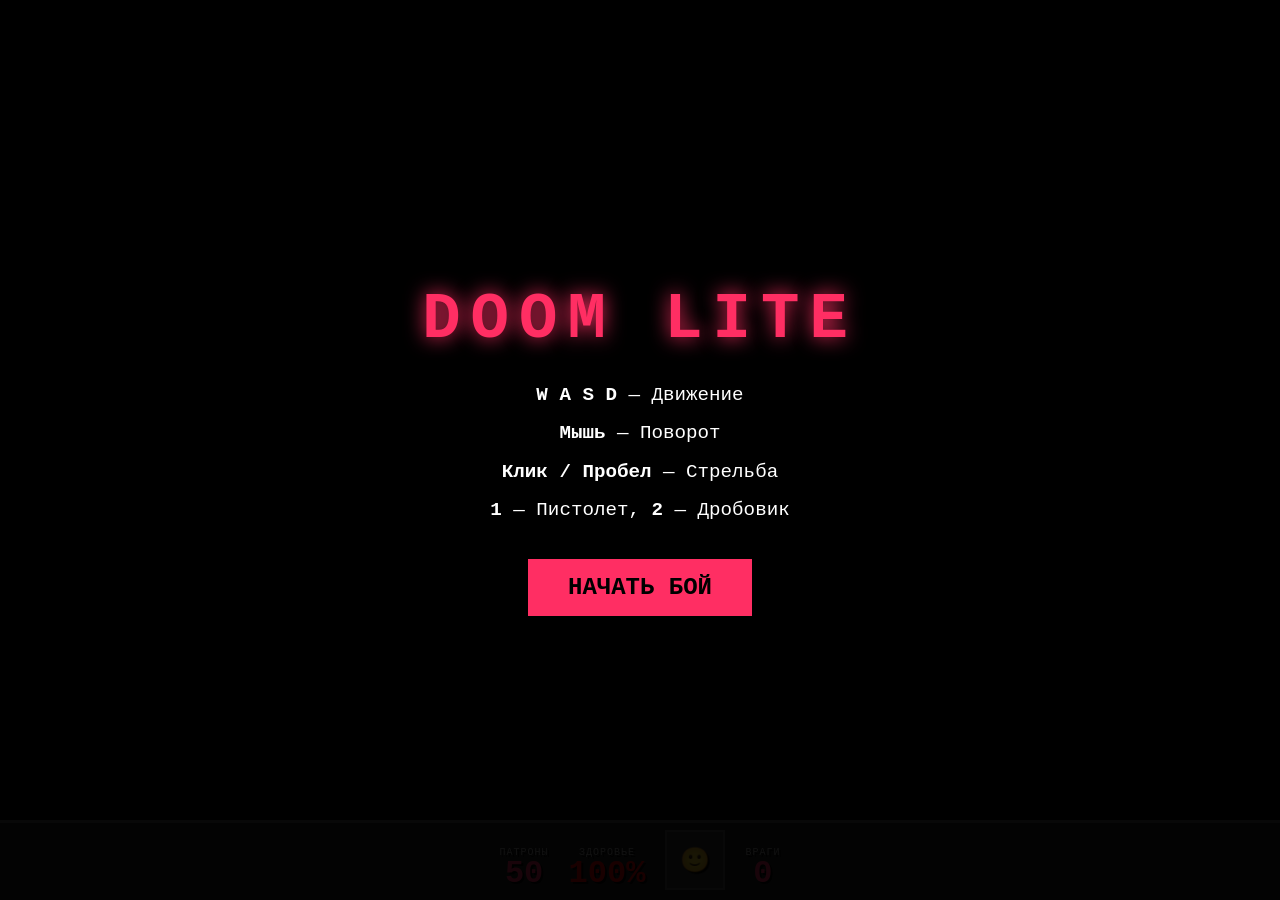
==== DoomOriginal/doom.html @ bd147e64 "Add files via upload" ====
<!DOCTYPE html>
<html lang="ru">
<head>
<meta charset="UTF-8">
<meta name="viewport" content="width=device-width, initial-scale=1.0">
<title>DOOM-Lite: Final Fix</title>
<style>
  * { margin: 0; padding: 0; box-sizing: border-box; }
  body { background: #000; overflow: hidden; font-family: 'Courier New', monospace; }
  canvas { display: block; width: 100vw; height: 100vh; image-rendering: pixelated; cursor: crosshair; }
  
  .hud {
    position: absolute; bottom: 0; left: 0; right: 0; height: 80px;
    background: #222; border-top: 3px solid #555;
    display: flex; justify-content: center; align-items: flex-end; gap: 20px;
    padding-bottom: 10px; color: #fff; font-family: 'Courier New', monospace;
    pointer-events: none; text-shadow: 2px 2px 0 #000;
  }
  .hud-block { display: flex; flex-direction: column; align-items: center; }
  .hud-label { font-size: 10px; color: #aaa; letter-spacing: 1px; }
  .hud-value { font-size: 32px; font-weight: bold; color: #ff2e63; line-height: 1; }
  .hud-value.red { color: #ff0000; }
  
  .face {
    width: 60px; height: 60px; background: #333; border: 2px solid #555;
    display: grid; place-items: center; font-size: 24px; color: #fff;
  }
  
  .crosshair {
    position: absolute; top: 50%; left: 50%; width: 20px; height: 20px;
    transform: translate(-50%, -50%); pointer-events: none; display: none; z-index: 10;
  }
  .crosshair::before, .crosshair::after {
    content: ''; position: absolute; background: rgba(255,255,255,0.8);
  }
  .crosshair::before { top: 9px; left: 0; width: 20px; height: 2px; }
  .crosshair::after { top: 0; left: 9px; width: 2px; height: 20px; }
  
  .overlay {
    position: absolute; inset: 0; background: rgba(0,0,0,0.9);
    display: grid; place-items: center; text-align: center; z-index: 100;
    color: #fff; transition: opacity 0.3s;
  }
  .overlay.hidden { opacity: 0; pointer-events: none; }
  .overlay h1 { font-size: 4rem; color: #ff2e63; letter-spacing: 10px; margin-bottom: 20px; text-shadow: 0 0 20px #ff2e63; }
  .overlay p { font-size: 1.2rem; line-height: 2; margin-bottom: 30px; }
  .overlay button {
    background: #ff2e63; color: #000; border: none; padding: 15px 40px;
    font-size: 1.5rem; font-weight: bold; cursor: pointer; font-family: inherit;
  }
  .overlay button:hover { background: #fff; }
</style>
</head>
<body>

<div class="crosshair" id="crosshair"></div>

<div class="hud">
  <div class="hud-block">
    <span class="hud-label">ПАТРОНЫ</span>
    <span class="hud-value" id="ammo">50</span>
  </div>
  <div class="hud-block">
    <span class="hud-label">ЗДОРОВЬЕ</span>
    <span class="hud-value red" id="hp">100%</span>
  </div>
  <div class="hud-block">
    <div class="face" id="face">🙂</div>
  </div>
  <div class="hud-block">
    <span class="hud-label">ВРАГИ</span>
    <span class="hud-value" id="enemies">0</span>
  </div>
</div>

<div class="overlay" id="overlay">
  <div>
    <h1>DOOM LITE</h1>
    <p>
      <b>W A S D</b> — Движение<br>
      <b>Мышь</b> — Поворот<br>
      <b>Клик / Пробел</b> — Стрельба<br>
      <b>1</b> — Пистолет, <b>2</b> — Дробовик
    </p>
    <button id="startBtn">НАЧАТЬ БОЙ</button>
  </div>
</div>

<canvas id="game"></canvas>

<script>
(() => {
  'use strict';

  const canvas = document.getElementById('game');
  const ctx = canvas.getContext('2d');
  const overlay = document.getElementById('overlay');
  const startBtn = document.getElementById('startBtn');
  const crosshair = document.getElementById('crosshair');
  
  const hpEl = document.getElementById('hp');
  const ammoEl = document.getElementById('ammo');
  const enemiesEl = document.getElementById('enemies');
  const faceEl = document.getElementById('face');

  const W = 320; 
  const H = 200;
  
  function resize() {
    canvas.width = W;
    canvas.height = H;
    ctx.imageSmoothingEnabled = false;
  }
  window.addEventListener('resize', resize);
  resize();

  const MAP = [
    [1,1,1,1,1,1,1,1,1,1,1,1,1,1,1,1],
    [1,0,0,0,0,0,0,0,0,0,0,0,0,0,0,1],
    [1,0,0,0,0,0,0,0,0,0,0,0,0,0,0,1],
    [1,0,0,1,0,0,0,0,0,0,0,0,1,0,0,1],
    [1,0,0,0,0,0,1,1,1,1,0,0,0,0,0,1],
    [1,0,0,0,0,0,1,0,0,1,0,0,0,0,0,1],
    [1,0,0,1,0,0,1,0,0,1,0,0,1,0,0,1],
    [1,0,0,1,0,0,1,0,0,1,0,0,1,0,0,1],
    [1,0,0,0,0,0,1,1,1,1,0,0,0,0,0,1],
    [1,0,0,0,0,0,0,0,0,0,0,0,0,0,0,1],
    [1,0,0,1,0,0,0,0,0,0,0,0,1,0,0,1],
    [1,0,0,0,0,0,0,0,0,0,0,0,0,0,0,1],
    [1,0,0,0,0,0,0,0,0,0,0,0,0,0,0,1],
    [1,0,0,0,0,0,0,0,0,0,0,0,0,0,0,1],
    [1,0,0,0,0,0,0,0,0,0,0,0,0,0,0,1],
    [1,1,1,1,1,1,1,1,1,1,1,1,1,1,1,1]
  ];
  const MAP_W = MAP[0].length;
  const MAP_H = MAP.length;

  const state = { running: false, gameOver: false, shootCd: 0, score: 0, ammo: 50, currentWeapon: 1, bob: 0, time: 0 };
  const player = { x: 2.5, y: 2.5, dirX: 1, dirY: 0, planeX: 0, planeY: 0.66, hp: 100, hitFlash: 0 };
  let enemies = [];
  let bloodDecals = [];
  let particles = [];
  let items = []; 
  const keys = {};

  let audioCtx = null;
  function initAudio() { try { if (!audioCtx) audioCtx = new (window.AudioContext || window.webkitAudioContext)(); } catch(e){} }
  function playSound(type) {
    if (!audioCtx) return;
    const osc = audioCtx.createOscillator();
    const gain = audioCtx.createGain();
    osc.connect(gain); gain.connect(audioCtx.destination);
    if (type === 'shoot_pistol') {
      osc.type = 'square'; osc.frequency.setValueAtTime(150, audioCtx.currentTime);
      osc.frequency.exponentialRampToValueAtTime(40, audioCtx.currentTime + 0.1);
      gain.gain.setValueAtTime(0.1, audioCtx.currentTime);
      gain.gain.exponentialRampToValueAtTime(0.01, audioCtx.currentTime + 0.1);
      osc.start(); osc.stop(audioCtx.currentTime + 0.1);
    } else if (type === 'shoot_shotgun') {
      osc.type = 'sawtooth'; osc.frequency.setValueAtTime(80, audioCtx.currentTime);
      osc.frequency.exponentialRampToValueAtTime(20, audioCtx.currentTime + 0.3);
      gain.gain.setValueAtTime(0.2, audioCtx.currentTime);
      gain.gain.exponentialRampToValueAtTime(0.01, audioCtx.currentTime + 0.3);
      osc.start(); osc.stop(audioCtx.currentTime + 0.3);
    } else if (type === 'hit') {
      osc.type = 'square'; osc.frequency.setValueAtTime(200, audioCtx.currentTime);
      gain.gain.setValueAtTime(0.1, audioCtx.currentTime);
      gain.gain.exponentialRampToValueAtTime(0.01, audioCtx.currentTime + 0.2);
      osc.start(); osc.stop(audioCtx.currentTime + 0.2);
    } else if (type === 'death') {
      osc.type = 'sawtooth'; osc.frequency.setValueAtTime(300, audioCtx.currentTime);
      osc.frequency.exponentialRampToValueAtTime(50, audioCtx.currentTime + 0.6);
      gain.gain.setValueAtTime(0.15, audioCtx.currentTime);
      gain.gain.exponentialRampToValueAtTime(0.01, audioCtx.currentTime + 0.6);
      osc.start(); osc.stop(audioCtx.currentTime + 0.6);
    }
  }

  // --- ТЕКСТУРЫ ---
  const texSize = 64;
  const texCanvas = document.createElement('canvas');
  texCanvas.width = texCanvas.height = texSize;
  const texCtx = texCanvas.getContext('2d');
  for (let y = 0; y < texSize; y++) {
    for (let x = 0; x < texSize; x++) {
      const row = Math.floor(y / 16);
      const offset = row % 2 === 0 ? 0 : 16;
      const mortar = (y % 16 < 2) || ((x + offset) % 32 < 2);
      if (mortar) texCtx.fillStyle = '#2a0a0a';
      else {
        const sh = 0.6 + Math.random() * 0.4;
        texCtx.fillStyle = `rgb(${180*sh|0},${80*sh|0},${60*sh|0})`;
      }
      texCtx.fillRect(x, y, 1, 1);
    }
  }
  const texData = texCtx.getImageData(0, 0, texSize, texSize).data;

  const floorTexSize = 32;
  const floorCanvas = document.createElement('canvas');
  floorCanvas.width = floorCanvas.height = floorTexSize;
  const floorCtx = floorCanvas.getContext('2d');
  for (let y = 0; y < floorTexSize; y++) {
    for (let x = 0; x < floorTexSize; x++) {
      const sh = 0.3 + Math.random() * 0.3;
      floorCtx.fillStyle = `rgb(${50*sh|0},${50*sh|0},${50*sh|0})`;
      floorCtx.fillRect(x, y, 1, 1);
    }
  }
  const floorTexData = floorCtx.getImageData(0, 0, floorTexSize, floorTexSize).data;

  // --- СПРАЙТ ВРАГА ---
  const sprSize = 64;
  const sprCanvas = document.createElement('canvas');
  sprCanvas.width = sprCanvas.height = sprSize;
  const sprCtx = sprCanvas.getContext('2d');
  sprCtx.clearRect(0, 0, sprSize, sprSize);

  // Тело
  sprCtx.fillStyle = '#3a0000';
  sprCtx.beginPath(); sprCtx.ellipse(32, 45, 18, 18, 0, 0, Math.PI*2); sprCtx.fill();
  
  // Голова
  sprCtx.fillStyle = '#4a0000';
  sprCtx.beginPath(); sprCtx.ellipse(32, 20, 14, 12, 0, 0, Math.PI*2); sprCtx.fill();
  
  // Рога
  sprCtx.fillStyle = '#ddd';
  sprCtx.beginPath(); sprCtx.moveTo(20, 12); sprCtx.lineTo(12, 2); sprCtx.lineTo(24, 10); sprCtx.fill();
  sprCtx.beginPath(); sprCtx.moveTo(44, 12); sprCtx.lineTo(52, 2); sprCtx.lineTo(40, 10); sprCtx.fill();
  
  // Глаза
  sprCtx.fillStyle = '#ff0';
  sprCtx.beginPath(); sprCtx.arc(26, 18, 4, 0, Math.PI*2); sprCtx.fill();
  sprCtx.beginPath(); sprCtx.arc(38, 18, 4, 0, Math.PI*2); sprCtx.fill();
  sprCtx.fillStyle = '#000';
  sprCtx.beginPath(); sprCtx.arc(27, 18, 2, 0, Math.PI*2); sprCtx.fill();
  sprCtx.beginPath(); sprCtx.arc(39, 18, 2, 0, Math.PI*2); sprCtx.fill();
  
  // Рот
  sprCtx.fillStyle = '#000';
  sprCtx.beginPath(); sprCtx.ellipse(32, 28, 8, 4, 0, 0, Math.PI*2); sprCtx.fill();
  sprCtx.fillStyle = '#fff';
  sprCtx.beginPath(); sprCtx.moveTo(28, 28); sprCtx.lineTo(30, 32); sprCtx.lineTo(32, 28); sprCtx.fill();
  sprCtx.beginPath(); sprCtx.moveTo(32, 28); sprCtx.lineTo(34, 32); sprCtx.lineTo(36, 28); sprCtx.fill();

  const sprData = sprCtx.getImageData(0, 0, sprSize, sprSize).data;

  // --- СПРАЙТ АПТЕЧКИ ---
  const itemSize = 64;
  const itemCanvas = document.createElement('canvas');
  itemCanvas.width = itemCanvas.height = itemSize;
  const itemCtx = itemCanvas.getContext('2d');
  itemCtx.clearRect(0, 0, itemSize, itemSize);
  itemCtx.fillStyle = '#eee'; itemCtx.fillRect(16, 16, 32, 32);
  itemCtx.strokeStyle = '#555'; itemCtx.lineWidth = 2; itemCtx.strokeRect(16, 16, 32, 32);
  itemCtx.fillStyle = '#f00';
  itemCtx.fillRect(28, 20, 8, 24);
  itemCtx.fillRect(20, 28, 24, 8);
  const itemData = itemCtx.getImageData(0, 0, itemSize, itemSize).data;

  // --- БУФЕРЫ ---
  const imgData = ctx.createImageData(W, H);
  const bgData = ctx.createImageData(W, H);
  const zbuffer = new Float32Array(W);

  for (let y = 0; y < H/2; y++) {
    const t = y / (H/2);
    const r = 20 + t*20|0, g = 20 + t*20|0, b = 40 + t*40|0;
    for (let x = 0; x < W; x++) {
      const i = (y*W + x) * 4;
      bgData.data[i] = r; bgData.data[i+1] = g; bgData.data[i+2] = b; bgData.data[i+3] = 255;
    }
  }

  // --- ЛОГИКА ---
  const isWall = (x, y) => {
    const mx = x | 0, my = y | 0;
    if (mx < 0 || my < 0 || mx >= MAP_W || my >= MAP_H) return true;
    return MAP[my][mx] > 0;
  };

  function tryMove(dx, dy) {
    if (!isWall(player.x + dx, player.y)) player.x += dx;
    if (!isWall(player.x, player.y + dy)) player.y += dy;
  }

  function rotate(a) {
    const c = Math.cos(a), s = Math.sin(a);
    const odx = player.dirX;
    player.dirX = player.dirX*c - player.dirY*s;
    player.dirY = odx*s + player.dirY*c;
    const opx = player.planeX;
    player.planeX = player.planeX*c - player.planeY*s;
    player.planeY = opx*s + player.planeY*c;
  }

  let hitEnemy = null;

  function shoot() {
    if (!state.running || state.gameOver) return;
    if (state.shootCd > 0) return;
    
    let dmg = 50, cd = 250, sound = 'shoot_pistol';
    if (state.currentWeapon === 2) { dmg = 120; cd = 800; sound = 'shoot_shotgun'; }

    state.shootCd = cd;
    playSound(sound);
    player.hitFlash = 0.1;
    hitEnemy = null;

    const rays = state.currentWeapon === 2 ? 3 : 1;
    
    for(let r=0; r<rays; r++) {
        let target = null, best = Infinity;
        for (const e of enemies) {
          const dx = e.x - player.x, dy = e.y - player.y;
          const dist = Math.hypot(dx, dy);
          if (dist > 15) continue;
          const dot = dx*player.dirX + dy*player.dirY;
          if (dot <= 0) continue;
          const accuracy = state.currentWeapon === 2 ? 0.85 : 0.93;
          if (dot / dist < accuracy) continue;
          if (dist < best) { best = dist; target = e; }
        }

        if (target) {
          target.hp -= dmg;
          playSound('hit');
          hitEnemy = target;
          
          for(let i=0; i<5; i++) {
             particles.push({
                 x: target.x, y: target.y, z: 0.5,
                 vx: (Math.random()-0.5)*2, vy: (Math.random()-0.5)*2, vz: 1 + Math.random(),
                 life: 1
             });
          }

          if (target.hp <= 0) {
            playSound('death');
            enemies = enemies.filter(e => e !== target);
            state.score += 100;
            enemiesEl.textContent = enemies.length;
            bloodDecals.push({ x: target.x, y: target.y, size: 0.5 });
          }
        }
    }
  }

  // --- РЕНДЕР ---
  function render() {
    imgData.data.set(bgData.data);

    // 1. Пол
    for (let y = H/2; y < H; y++) {
        const p = y - H/2;
        const posZ = 0.5 * H;
        const rowDist = posZ / (p || 1);

        const floorStepX = rowDist * (player.dirX + player.planeX) - rowDist * (player.dirX - player.planeX);
        const floorStepY = rowDist * (player.dirY + player.planeY) - rowDist * (player.dirY - player.planeY);
        let floorX = player.x + rowDist * (player.dirX - player.planeX);
        let floorY = player.y + rowDist * (player.dirY - player.planeY);

        const shade = Math.max(0.1, 1 - rowDist/15);

        for (let x = 0; x < W; x++) {
            const cellX = floorX | 0;
            const cellY = floorY | 0;
            
            let isBlood = false;
            for(let b of bloodDecals) {
                if (Math.abs(b.x - floorX) < b.size && Math.abs(b.y - floorY) < b.size) {
                    isBlood = true; break;
                }
            }

            const i = (y * W + x) * 4;
            if (isBlood) {
                imgData.data[i] = 100 * shade; imgData.data[i+1] = 0; imgData.data[i+2] = 0;
            } else {
                const tx = ((floorX - cellX) * floorTexSize) & (floorTexSize - 1);
                const ty = ((floorY - cellY) * floorTexSize) & (floorTexSize - 1);
                const tI = (ty * floorTexSize + tx) * 4;
                imgData.data[i]   = floorTexData[tI] * shade;
                imgData.data[i+1] = floorTexData[tI+1] * shade;
                imgData.data[i+2] = floorTexData[tI+2] * shade;
            }
            imgData.data[i+3] = 255;

            floorX += floorStepX;
            floorY += floorStepY;
        }
    }

    // 2. Стены
    for (let x = 0; x < W; x++) {
      const cameraX = 2*x/W - 1;
      const rayDirX = player.dirX + player.planeX*cameraX;
      const rayDirY = player.dirY + player.planeY*cameraX;
      let mapX = player.x|0, mapY = player.y|0;
      const ddx = rayDirX === 0 ? 1e30 : Math.abs(1/rayDirX);
      const ddy = rayDirY === 0 ? 1e30 : Math.abs(1/rayDirY);
      let stepX, stepY, sdx, sdy;
      if (rayDirX < 0) { stepX = -1; sdx = (player.x - mapX) * ddx; }
      else { stepX = 1; sdx = (mapX + 1 - player.x) * ddx; }
      if (rayDirY < 0) { stepY = -1; sdy = (player.y - mapY) * ddy; }
      else { stepY = 1; sdy = (mapY + 1 - player.y) * ddy; }

      let side = 0, safety = 0;
      while (safety++ < 100) {
        if (sdx < sdy) { sdx += ddx; mapX += stepX; side = 0; }
        else { sdy += ddy; mapY += stepY; side = 1; }
        if (mapX < 0 || mapY < 0 || mapX >= MAP_W || mapY >= MAP_H) break;
        if (MAP[mapY][mapX] > 0) break;
      }

      const perp = Math.max(0.01, side === 0 ? (sdx - ddx) : (sdy - ddy));
      zbuffer[x] = perp;
      const lineH = H / perp | 0;
      let y0 = (-lineH/2 + H/2) | 0;
      let y1 = (lineH/2 + H/2) | 0;
      if (y0 < 0) y0 = 0;
      if (y1 > H-1) y1 = H-1;

      let wallX = side === 0 ? player.y + perp * rayDirY : player.x + perp * rayDirX;
      wallX -= Math.floor(wallX);
      let texX = wallX * texSize | 0;
      if (side === 0 && rayDirX > 0) texX = texSize - texX - 1;
      if (side === 1 && rayDirY < 0) texX = texSize - texX - 1;

      const step = texSize / lineH;
      let texPos = (y0 - H/2 + lineH/2) * step;
      
      const shade = Math.max(0.1, 1 - perp/12);
      const sideSh = side === 1 ? 0.65 : 1;
      const finalSh = shade * sideSh;

      for (let y = y0; y <= y1; y++) {
        const texY = Math.floor(texPos) & (texSize - 1);
        texPos += step;
        const tI = (texY * texSize + texX) * 4;
        const i = (y * W + x) * 4;
        imgData.data[i]   = texData[tI]   * finalSh;
        imgData.data[i+1] = texData[tI+1] * finalSh;
        imgData.data[i+2] = texData[tI+2] * finalSh;
        imgData.data[i+3] = 255;
      }
    }

    // 3. Спрайты (Враги и Аптечки)
    const visible = [];
    for (const e of enemies) {
      const dx = e.x - player.x;
      const dy = e.y - player.y;
      visible.push({ type: 'enemy', obj: e, dx, dy, dist: dx*dx + dy*dy });
    }
    for (const it of items) {
      const dx = it.x - player.x;
      const dy = it.y - player.y;
      visible.push({ type: 'item', obj: it, dx, dy, dist: dx*dx + dy*dy });
    }
    
    // Сортируем от дальних к ближним
    visible.sort((a, b) => b.dist - a.dist);
    
    // Матрица для проекции (инвертируем камеру)
    const invDet = 1 / (player.planeX * player.dirY - player.dirX * player.planeY);

    for (const v of visible) {
      const sx = v.dx;
      const sy = v.dy;
      
      // Перевод в координаты камеры
      const transformX = invDet * (player.dirY * sx - player.dirX * sy);
      const transformY = invDet * (-player.planeY * sx + player.planeX * sy);
      
      // Если объект за спиной или слишком близко - пропускаем
      if (transformY <= 0.1) continue;

      // Координаты на экране
      const scrX = Math.floor((W / 2) * (1 + transformX / transformY));
      
      // Если объект за пределами экрана по X - пропускаем
      if (scrX < -W || scrX > W * 2) continue;

      // Высота спрайта на экране
      const spriteHeight = Math.abs(Math.floor(H / transformY));
      const spriteWidth = spriteHeight;
      
      // Верхняя и нижняя границы спрайта
      const y0 = Math.floor(-spriteHeight / 2 + H / 2);
      const y1 = Math.floor(spriteHeight / 2 + H / 2);
      
      // Левая и правая границы
      const x0 = Math.floor(-spriteWidth / 2 + scrX);
      const x1 = Math.floor(spriteWidth / 2 + scrX);

      // Выбираем текстуру
      const sprTexData = (v.type === 'enemy') ? sprData : itemData;
      const sprTexSize = (v.type === 'enemy') ? sprSize : itemSize;
      
      // Затухание (чем дальше, тем темнее)
      const shade = Math.max(0.2, 1 - transformY / 15);

      const isHit = (v.type === 'enemy' && v.obj === hitEnemy && player.hitFlash > 0);

      // Проходим по каждому столбцу (пикселю по X)
      for (let stripe = x0; stripe < x1; stripe++) {
        // Проверка границ экрана и Z-буфера (стены перекрывают спрайт)
        if (stripe < 0 || stripe >= W) continue;
        if (transformY >= zbuffer[stripe]) continue; 

        // Координата текстуры по X
        const texX = Math.floor(((stripe - x0) * sprTexSize) / spriteWidth);
        if (texX < 0 || texX >= sprTexSize) continue;

        // Проходим по каждому пикселю по Y
        for (let y = y0; y < y1; y++) {
          if (y < 0 || y >= H) continue;

          // Координата текстуры по Y
          const texY = Math.floor(((y - y0) * sprTexSize) / spriteHeight);
          if (texY < 0 || texY >= sprTexSize) continue;

          const tI = (texY * sprTexSize + texX) * 4;
          
          // Прозрачность (если пиксель прозрачный - пропускаем)
          if (sprTexData[tI + 3] < 128) continue; 

          const i = (y * W + stripe) * 4;

          // Отрисовка с учетом освещения и вспышки
          if (isHit) {
            imgData.data[i] = 255;
            imgData.data[i+1] = 255;
            imgData.data[i+2] = 255;
          } else {
            imgData.data[i]   = sprTexData[tI]   * shade;
            imgData.data[i+1] = sprTexData[tI+1] * shade;
            imgData.data[i+2] = sprTexData[tI+2] * shade;
          }
          imgData.data[i+3] = 255; // Непрозрачный
        }
      }
    }

    // 4. ЧАСТИЦЫ
    for(let p of particles) {
        const dx = p.x - player.x;
        const dy = p.y - player.y;
        const tX = invDet * (player.dirY*dx - player.dirX*dy);
        const tY = invDet * (-player.planeY*dx + player.planeX*dy);
        
        if (tY > 0.1) {
            const scrX = ((W/2) * (1 + tX/tY)) | 0;
            const scrY = H/2 + (p.z - 0.5) * H / tY;
            
            if (scrX >= 0 && scrX < W && scrY >= 0 && scrY < H) {
                if (tY < zbuffer[scrX]) {
                    const i = (scrY * W + scrX) * 4;
                    imgData.data[i] = 255; imgData.data[i+1] = 0; imgData.data[i+2] = 0;
                }
            }
        }
    }

    ctx.putImageData(imgData, 0, 0);

    // 5. ОРУЖИЕ
    const bobY = Math.abs(player.vx) > 0 ? Math.sin(state.bob) * 3 : 0;
    const cx = W / 2;
    const baseY = H + 5 + bobY;

    if (state.currentWeapon === 1) {
        let handGrad = ctx.createLinearGradient(cx - 40, baseY - 40, cx + 40, baseY);
        handGrad.addColorStop(0, '#3a4a5a'); handGrad.addColorStop(0.5, '#6a7a8a'); handGrad.addColorStop(1, '#3a4a5a');
        ctx.fillStyle = handGrad;
        ctx.beginPath(); ctx.moveTo(cx - 35, baseY); ctx.lineTo(cx - 20, baseY - 40); ctx.lineTo(cx - 10, baseY - 40); ctx.lineTo(cx - 20, baseY); ctx.fill();
        ctx.beginPath(); ctx.moveTo(cx + 35, baseY); ctx.lineTo(cx + 20, baseY - 40); ctx.lineTo(cx + 10, baseY - 40); ctx.lineTo(cx + 20, baseY); ctx.fill();

        let gunGrad = ctx.createLinearGradient(cx - 12, baseY - 50, cx + 12, baseY - 10);
        gunGrad.addColorStop(0, '#222'); gunGrad.addColorStop(0.3, '#888'); gunGrad.addColorStop(0.5, '#ddd'); gunGrad.addColorStop(1, '#111');
        ctx.fillStyle = gunGrad;
        ctx.beginPath(); ctx.moveTo(cx - 14, baseY - 10); ctx.lineTo(cx + 14, baseY - 10); ctx.lineTo(cx + 8, baseY - 55); ctx.lineTo(cx - 8, baseY - 55); ctx.fill();
        ctx.fillStyle = '#aaa'; ctx.fillRect(cx - 2, baseY - 58, 4, 4);
    } else {
        let woodGrad = ctx.createLinearGradient(cx - 40, baseY, cx + 40, baseY - 60);
        woodGrad.addColorStop(0, '#2a1505'); woodGrad.addColorStop(0.3, '#5a2a15'); woodGrad.addColorStop(1, '#1a0500');
        ctx.fillStyle = woodGrad;
        ctx.beginPath(); ctx.moveTo(cx - 35, baseY); ctx.lineTo(cx + 35, baseY); ctx.lineTo(cx + 25, baseY - 40); ctx.lineTo(cx - 25, baseY - 40); ctx.fill();

        let metalCenter = ctx.createLinearGradient(cx - 15, baseY - 80, cx + 15, baseY - 80);
        metalCenter.addColorStop(0, '#555'); metalCenter.addColorStop(0.5, '#bbb'); metalCenter.addColorStop(1, '#555');
        ctx.fillStyle = metalCenter;
        ctx.beginPath(); ctx.moveTo(cx - 15, baseY - 40); ctx.lineTo(cx + 15, baseY - 40); ctx.lineTo(cx + 10, baseY - 85); ctx.lineTo(cx - 10, baseY - 85); ctx.fill();
        ctx.fillStyle = 'rgba(255,255,255,0.3)'; ctx.fillRect(cx - 5, baseY - 85, 4, 45);

        let pumpGrad = ctx.createLinearGradient(cx - 20, baseY - 60, cx + 20, baseY - 30);
        pumpGrad.addColorStop(0, '#3a1a05'); pumpGrad.addColorStop(0.5, '#6a3a15'); pumpGrad.addColorStop(1, '#3a1a05');
        ctx.fillStyle = pumpGrad;
        ctx.beginPath(); ctx.moveTo(cx - 22, baseY - 30); ctx.lineTo(cx + 22, baseY - 30); ctx.lineTo(cx + 18, baseY - 55); ctx.lineTo(cx - 18, baseY - 55); ctx.fill();
        ctx.fillStyle = '#1a0500'; ctx.fillRect(cx - 18, baseY - 50, 36, 2); ctx.fillRect(cx - 20, baseY - 42, 40, 2); ctx.fillRect(cx - 19, baseY - 34, 38, 2);

        let gloveGrad = ctx.createLinearGradient(cx - 50, baseY, cx - 20, baseY - 30);
        gloveGrad.addColorStop(0, '#2a3a4a'); gloveGrad.addColorStop(0.5, '#5a6a7a'); gloveGrad.addColorStop(1, '#2a3a4a');
        ctx.fillStyle = gloveGrad;
        ctx.beginPath(); ctx.moveTo(cx - 45, baseY); ctx.lineTo(cx - 25, baseY - 10); ctx.lineTo(cx - 18, baseY - 45); ctx.lineTo(cx - 35, baseY - 40); ctx.fill();
        ctx.fillStyle = '#1a2a3a'; ctx.fillRect(cx - 22, baseY - 45, 5, 12);

        let gloveGradR = ctx.createLinearGradient(cx + 20, baseY, cx + 50, baseY - 30);
        gloveGradR.addColorStop(0, '#2a3a4a'); gloveGradR.addColorStop(0.5, '#5a6a7a'); gloveGradR.addColorStop(1, '#2a3a4a');
        ctx.fillStyle = gloveGradR;
        ctx.beginPath(); ctx.moveTo(cx + 45, baseY); ctx.lineTo(cx + 25, baseY - 10); ctx.lineTo(cx + 18, baseY - 40); ctx.lineTo(cx + 35, baseY - 35); ctx.fill();

        ctx.fillStyle = '#333'; ctx.fillRect(cx - 3, baseY - 90, 6, 5);
        ctx.fillStyle = '#888'; ctx.fillRect(cx - 1, baseY - 88, 2, 2);
    }

    if (player.hitFlash > 0) {
        const flashGrad = ctx.createRadialGradient(cx, baseY - 85, 5, cx, baseY - 85, 40);
        flashGrad.addColorStop(0, '#ffffff'); flashGrad.addColorStop(0.3, '#ffffaa'); flashGrad.addColorStop(1, 'rgba(255, 100, 0, 0)');
        ctx.fillStyle = flashGrad;
        ctx.beginPath(); ctx.arc(cx, baseY - 85, 40, 0, Math.PI * 2); ctx.fill();
    }

    // 6. МИНИ-КАРТА
    const mapX = 10;
    const mapY = 10;
    const scale = 2;
    
    ctx.fillStyle = 'rgba(0,0,0,0.6)';
    ctx.fillRect(mapX - 2, mapY - 2, MAP_W * scale + 4, MAP_H * scale + 4);

    for(let y=0; y<MAP_H; y++) {
        for(let x=0; x<MAP_W; x++) {
            if (MAP[y][x] === 1) {
                ctx.fillStyle = '#555';
                ctx.fillRect(mapX + x*scale, mapY + y*scale, scale, scale);
            }
        }
    }
    ctx.fillStyle = '#0f0';
    ctx.fillRect(mapX + player.x*scale - 1, mapY + player.y*scale - 1, 3, 3);
    ctx.fillStyle = '#f00';
    for(let e of enemies) {
        ctx.fillRect(mapX + e.x*scale - 1, mapY + e.y*scale - 1, 3, 3);
    }
  }

  // --- УПРАВЛЕНИЕ ---
  window.addEventListener('keydown', e => {
    if (['ArrowUp', 'ArrowDown', 'ArrowLeft', 'ArrowRight', 'Space'].includes(e.code)) e.preventDefault();
    keys[e.code] = true;
    if (e.code === 'Space') shoot();
    if (e.code === 'Digit1') { state.currentWeapon = 1; }
    if (e.code === 'Digit2') { state.currentWeapon = 2; }
  });
  window.addEventListener('keyup', e => keys[e.code] = false);

  canvas.addEventListener('click', () => {
    if (!state.running) return;
    if (!document.pointerLockElement) canvas.requestPointerLock();
    else shoot();
  });

  document.addEventListener('mousemove', e => {
    if (document.pointerLockElement === canvas) rotate(e.movementX * 0.002);
  });

  // --- ЦИКЛ ---
  let lastTime = performance.now();
  function loop(now) {
    const dt = Math.min((now - lastTime) / 1000, 0.05);
    lastTime = now;
    state.time += dt;

    if (state.running && !state.gameOver) {
      if (state.shootCd > 0) state.shootCd -= dt * 1000;
      if (player.hitFlash > 0) { player.hitFlash -= dt; if (player.hitFlash <= 0) hitEnemy = null; }

      if (keys['ArrowLeft']) rotate(-2.2 * dt);
      if (keys['ArrowRight']) rotate(2.2 * dt);
      const sp = 3.0 * dt;
      let moved = false;
      if (keys['KeyW'] || keys['ArrowUp']) { tryMove(player.dirX*sp, player.dirY*sp); moved = true; }
      if (keys['KeyS'] || keys['ArrowDown']) { tryMove(-player.dirX*sp, -player.dirY*sp); moved = true; }
      if (keys['KeyA']) { tryMove(-player.planeX*sp, -player.planeY*sp); moved = true; }
      if (keys['KeyD']) { tryMove(player.planeX*sp, player.planeY*sp); moved = true; }
      if (moved) state.bob += dt * 10;

      for(let i = particles.length - 1; i >= 0; i--) {
          let p = particles[i];
          p.x += p.vx * dt;
          p.y += p.vy * dt;
          p.z += p.vz * dt;
          p.vz -= 5 * dt;
          p.life -= dt;
          if (p.life <= 0) particles.splice(i, 1);
      }

      for(let i = items.length - 1; i >= 0; i--) {
          let it = items[i];
          if (Math.hypot(player.x - it.x, player.y - it.y) < 0.6) {
              player.hp = Math.min(100, player.hp + 25);
              hpEl.textContent = Math.floor(player.hp) + '%';
              items.splice(i, 1);
              playSound('hit');
          }
      }

      enemies.forEach(e => {
        const dx = player.x - e.x, dy = player.y - e.y;
        const dist = Math.hypot(dx, dy);
        if (dist < 6) {
          const nx = dx/dist, ny = dy/dist;
          const es = 1.0 * dt;
          if (!isWall(e.x + nx*es, e.y)) e.x += nx*es;
          if (!isWall(e.x, e.y + ny*es)) e.y += ny*es;
        }
        if (dist < 0.8) {
          player.hp -= 20 * dt;
          hpEl.textContent = Math.max(0, player.hp | 0) + '%';
          
          if (player.hp > 80) faceEl.textContent = '🙂';
          else if (player.hp > 50) faceEl.textContent = '😐';
          else if (player.hp > 20) faceEl.textContent = '😟';
          else faceEl.textContent = '😫';

          if (player.hp <= 0) {
            state.gameOver = true; state.running = false;
            overlay.classList.remove('hidden');
            overlay.querySelector('h1').textContent = 'ТЫ ПОГИБ';
            overlay.querySelector('p').innerHTML = 'Враги добрались до тебя.';
            startBtn.textContent = 'ПОПРОБОВАТЬ СНОВА';
          }
        }
      });

      render();
    }

    requestAnimationFrame(loop);
  }

  // --- СТАРТ ---
  function startGame() {
    initAudio();
    player.x = 2.5; player.y = 2.5;
    player.dirX = 1; player.dirY = 0;
    player.planeX = 0; player.planeY = 0.66;
    player.hp = 100;
    state.ammo = 50;
    state.score = 0;
    hpEl.textContent = '100%';
    ammoEl.textContent = '50';
    faceEl.textContent = '🙂';
    hitEnemy = null;
    bloodDecals = [];
    particles = [];
    state.time = 0;

    enemies = [
      { x: 8.5, y: 8.5, hp: 100 },
      { x: 12.5, y: 4.5, hp: 100 },
      { x: 5.5, y: 12.5, hp: 100 },
      { x: 13.5, y: 12.5, hp: 100 }
    ];
    enemiesEl.textContent = enemies.length;

    items = [
      { x: 4.5, y: 4.5 },
      { x: 12.5, y: 8.5 }
    ];

    state.running = true; state.gameOver = false; state.shootCd = 0;
    overlay.classList.add('hidden');
    crosshair.style.display = 'block';
    canvas.requestPointerLock();
    lastTime = performance.now();
  }

  startBtn.addEventListener('click', startGame);
  requestAnimationFrame(loop);
})();
</script>
</body>
</html>
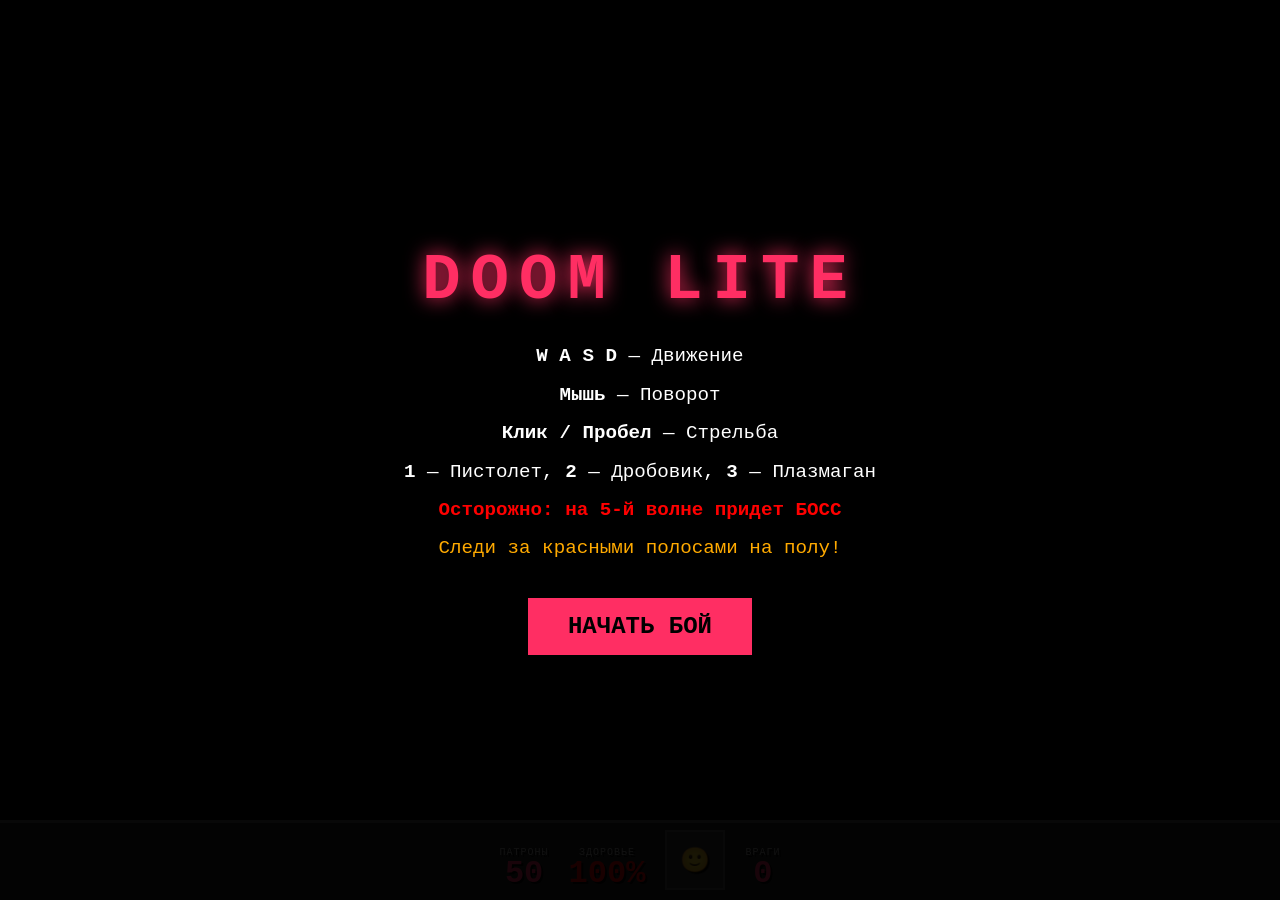
==== commit 19985b37: "Add files via upload" ====
--- a/DoomOriginal/doom.html
+++ b/DoomOriginal/doom.html
@@ -3,7 +3,7 @@
 <head>
 <meta charset="UTF-8">
 <meta name="viewport" content="width=device-width, initial-scale=1.0">
-<title>DOOM-Lite: Final Fix</title>
+<title>DOOM-Lite: Combat Update (Visible)</title>
 <style>
   * { margin: 0; padding: 0; box-sizing: border-box; }
   body { background: #000; overflow: hidden; font-family: 'Courier New', monospace; }
@@ -21,6 +21,20 @@
   .hud-value { font-size: 32px; font-weight: bold; color: #ff2e63; line-height: 1; }
   .hud-value.red { color: #ff0000; }
   
+  .boss-bar-container {
+    position: absolute; top: 20px; left: 50%; transform: translateX(-50%);
+    width: 60%; height: 20px; background: #333; border: 2px solid #555;
+    display: none; z-index: 20;
+  }
+  .boss-bar-fill {
+    height: 100%; background: #f00; width: 100%; transition: width 0.1s;
+    box-shadow: 0 0 10px #f00;
+  }
+  .boss-bar-label {
+    position: absolute; top: -20px; left: 0; right: 0; text-align: center;
+    color: #f00; font-weight: bold; font-size: 14px; text-shadow: 1px 1px 0 #000;
+  }
+
   .face {
     width: 60px; height: 60px; background: #333; border: 2px solid #555;
     display: grid; place-items: center; font-size: 24px; color: #fff;
@@ -54,6 +68,11 @@
 <body>
 
 <div class="crosshair" id="crosshair"></div>
+
+<div class="boss-bar-container" id="bossBarContainer">
+  <div class="boss-bar-label">БАРОН АДА</div>
+  <div class="boss-bar-fill" id="bossBarFill"></div>
+</div>
 
 <div class="hud">
   <div class="hud-block">
@@ -80,7 +99,9 @@
       <b>W A S D</b> — Движение<br>
       <b>Мышь</b> — Поворот<br>
       <b>Клик / Пробел</b> — Стрельба<br>
-      <b>1</b> — Пистолет, <b>2</b> — Дробовик
+      <b>1</b> — Пистолет, <b>2</b> — Дробовик, <b>3</b> — Плазмаган<br>
+      <b style="color:#f00">Осторожно: на 5-й волне придет БОСС</b><br>
+      <span style="color:#ffaa00">Следи за красными полосами на полу!</span>
     </p>
     <button id="startBtn">НАЧАТЬ БОЙ</button>
   </div>
@@ -102,6 +123,8 @@
   const ammoEl = document.getElementById('ammo');
   const enemiesEl = document.getElementById('enemies');
   const faceEl = document.getElementById('face');
+  const bossBarContainer = document.getElementById('bossBarContainer');
+  const bossBarFill = document.getElementById('bossBarFill');
 
   const W = 320; 
   const H = 200;
@@ -115,32 +138,44 @@
   resize();
 
   const MAP = [
-    [1,1,1,1,1,1,1,1,1,1,1,1,1,1,1,1],
-    [1,0,0,0,0,0,0,0,0,0,0,0,0,0,0,1],
-    [1,0,0,0,0,0,0,0,0,0,0,0,0,0,0,1],
-    [1,0,0,1,0,0,0,0,0,0,0,0,1,0,0,1],
-    [1,0,0,0,0,0,1,1,1,1,0,0,0,0,0,1],
-    [1,0,0,0,0,0,1,0,0,1,0,0,0,0,0,1],
-    [1,0,0,1,0,0,1,0,0,1,0,0,1,0,0,1],
-    [1,0,0,1,0,0,1,0,0,1,0,0,1,0,0,1],
-    [1,0,0,0,0,0,1,1,1,1,0,0,0,0,0,1],
-    [1,0,0,0,0,0,0,0,0,0,0,0,0,0,0,1],
-    [1,0,0,1,0,0,0,0,0,0,0,0,1,0,0,1],
-    [1,0,0,0,0,0,0,0,0,0,0,0,0,0,0,1],
-    [1,0,0,0,0,0,0,0,0,0,0,0,0,0,0,1],
-    [1,0,0,0,0,0,0,0,0,0,0,0,0,0,0,1],
-    [1,0,0,0,0,0,0,0,0,0,0,0,0,0,0,1],
-    [1,1,1,1,1,1,1,1,1,1,1,1,1,1,1,1]
+    [1,1,1,1,1,1,1,1,1,1,1,1,1,1,1,1,1,1,1,1],
+    [1,0,0,0,0,0,0,0,0,0,0,0,0,0,0,0,0,0,0,1],
+    [1,0,0,0,0,0,0,0,0,0,0,0,0,0,0,0,0,0,0,1],
+    [1,0,0,1,0,0,0,0,0,0,0,0,0,0,0,0,1,0,0,1],
+    [1,0,0,0,0,0,0,0,0,0,0,0,0,0,0,0,0,0,0,1],
+    [1,0,0,0,0,0,0,1,0,0,1,0,0,1,0,0,0,0,0,1],
+    [1,0,0,0,0,0,0,0,0,0,0,0,0,0,0,0,0,0,0,1],
+    [1,0,0,0,1,0,0,0,0,0,0,0,0,0,0,1,0,0,0,1],
+    [1,0,0,0,0,0,0,0,0,0,0,0,0,0,0,0,0,0,0,1],
+    [1,0,0,0,0,0,0,0,0,0,0,0,0,0,0,0,0,0,0,1],
+    [1,0,0,0,0,0,0,0,0,0,0,0,0,0,0,0,0,0,0,1],
+    [1,0,0,0,0,0,0,0,0,0,0,0,0,0,0,0,0,0,0,1],
+    [1,0,0,0,1,0,0,0,0,0,0,0,0,0,0,1,0,0,0,1],
+    [1,0,0,0,0,0,0,0,0,0,0,0,0,0,0,0,0,0,0,1],
+    [1,0,0,0,0,0,0,1,0,0,1,0,0,1,0,0,0,0,0,1],
+    [1,0,0,0,0,0,0,0,0,0,0,0,0,0,0,0,0,0,0,1],
+    [1,0,0,1,0,0,0,0,0,0,0,0,0,0,0,0,1,0,0,1],
+    [1,0,0,0,0,0,0,0,0,0,0,0,0,0,0,0,0,0,0,1],
+    [1,0,0,0,0,0,0,0,0,0,0,0,0,0,0,0,0,0,0,1],
+    [1,1,1,1,1,1,1,1,1,1,1,1,1,1,1,1,1,1,1,1]
   ];
   const MAP_W = MAP[0].length;
   const MAP_H = MAP.length;
 
-  const state = { running: false, gameOver: false, shootCd: 0, score: 0, ammo: 50, currentWeapon: 1, bob: 0, time: 0 };
-  const player = { x: 2.5, y: 2.5, dirX: 1, dirY: 0, planeX: 0, planeY: 0.66, hp: 100, hitFlash: 0 };
+  const state = { 
+    running: false, gameOver: false, shootCd: 0, score: 0, ammo: 50, maxAmmo: 100, 
+    currentWeapon: 1, bob: 0, time: 0, wave: 0, combo: 0, comboTimer: 0, berserkTimer: 0
+  };
+  const player = { x: 10.5, y: 10.5, dirX: 1, dirY: 0, planeX: 0, planeY: 0.66, hp: 100, hitFlash: 0 };
+  
   let enemies = [];
+  let projectiles = [];
   let bloodDecals = [];
   let particles = [];
   let items = []; 
+  let ammoBoxes = []; 
+  let medStations = []; 
+  let powerups = []; 
   const keys = {};
 
   let audioCtx = null;
@@ -162,6 +197,12 @@
       gain.gain.setValueAtTime(0.2, audioCtx.currentTime);
       gain.gain.exponentialRampToValueAtTime(0.01, audioCtx.currentTime + 0.3);
       osc.start(); osc.stop(audioCtx.currentTime + 0.3);
+    } else if (type === 'shoot_plasma') {
+      osc.type = 'sine'; osc.frequency.setValueAtTime(800, audioCtx.currentTime);
+      osc.frequency.exponentialRampToValueAtTime(200, audioCtx.currentTime + 0.15);
+      gain.gain.setValueAtTime(0.15, audioCtx.currentTime);
+      gain.gain.exponentialRampToValueAtTime(0.01, audioCtx.currentTime + 0.15);
+      osc.start(); osc.stop(audioCtx.currentTime + 0.15);
     } else if (type === 'hit') {
       osc.type = 'square'; osc.frequency.setValueAtTime(200, audioCtx.currentTime);
       gain.gain.setValueAtTime(0.1, audioCtx.currentTime);
@@ -173,6 +214,35 @@
       gain.gain.setValueAtTime(0.15, audioCtx.currentTime);
       gain.gain.exponentialRampToValueAtTime(0.01, audioCtx.currentTime + 0.6);
       osc.start(); osc.stop(audioCtx.currentTime + 0.6);
+    } else if (type === 'fireball') {
+      osc.type = 'sine'; osc.frequency.setValueAtTime(400, audioCtx.currentTime);
+      osc.frequency.exponentialRampToValueAtTime(100, audioCtx.currentTime + 0.2);
+      gain.gain.setValueAtTime(0.1, audioCtx.currentTime);
+      gain.gain.exponentialRampToValueAtTime(0.01, audioCtx.currentTime + 0.2);
+      osc.start(); osc.stop(audioCtx.currentTime + 0.2);
+    } else if (type === 'empty') {
+      osc.type = 'square'; osc.frequency.setValueAtTime(100, audioCtx.currentTime);
+      gain.gain.setValueAtTime(0.05, audioCtx.currentTime);
+      gain.gain.exponentialRampToValueAtTime(0.01, audioCtx.currentTime + 0.05);
+      osc.start(); osc.stop(audioCtx.currentTime + 0.05);
+    } else if (type === 'leap') {
+      osc.type = 'sawtooth'; osc.frequency.setValueAtTime(200, audioCtx.currentTime);
+      osc.frequency.exponentialRampToValueAtTime(600, audioCtx.currentTime + 0.2);
+      gain.gain.setValueAtTime(0.15, audioCtx.currentTime);
+      gain.gain.exponentialRampToValueAtTime(0.01, audioCtx.currentTime + 0.2);
+      osc.start(); osc.stop(audioCtx.currentTime + 0.2);
+    } else if (type === 'med') {
+      osc.type = 'sine'; osc.frequency.setValueAtTime(600, audioCtx.currentTime);
+      osc.frequency.exponentialRampToValueAtTime(900, audioCtx.currentTime + 0.15);
+      gain.gain.setValueAtTime(0.1, audioCtx.currentTime);
+      gain.gain.exponentialRampToValueAtTime(0.01, audioCtx.currentTime + 0.15);
+      osc.start(); osc.stop(audioCtx.currentTime + 0.15);
+    } else if (type === 'berserk') {
+      osc.type = 'sawtooth'; osc.frequency.setValueAtTime(100, audioCtx.currentTime);
+      osc.frequency.exponentialRampToValueAtTime(300, audioCtx.currentTime + 0.4);
+      gain.gain.setValueAtTime(0.2, audioCtx.currentTime);
+      gain.gain.exponentialRampToValueAtTime(0.01, audioCtx.currentTime + 0.4);
+      osc.start(); osc.stop(audioCtx.currentTime + 0.4);
     }
   }
 
@@ -209,55 +279,133 @@
   }
   const floorTexData = floorCtx.getImageData(0, 0, floorTexSize, floorTexSize).data;
 
-  // --- СПРАЙТ ВРАГА ---
+  // --- СПРАЙТЫ ---
   const sprSize = 64;
-  const sprCanvas = document.createElement('canvas');
-  sprCanvas.width = sprCanvas.height = sprSize;
-  const sprCtx = sprCanvas.getContext('2d');
-  sprCtx.clearRect(0, 0, sprSize, sprSize);
-
-  // Тело
-  sprCtx.fillStyle = '#3a0000';
-  sprCtx.beginPath(); sprCtx.ellipse(32, 45, 18, 18, 0, 0, Math.PI*2); sprCtx.fill();
-  
-  // Голова
-  sprCtx.fillStyle = '#4a0000';
-  sprCtx.beginPath(); sprCtx.ellipse(32, 20, 14, 12, 0, 0, Math.PI*2); sprCtx.fill();
-  
-  // Рога
-  sprCtx.fillStyle = '#ddd';
-  sprCtx.beginPath(); sprCtx.moveTo(20, 12); sprCtx.lineTo(12, 2); sprCtx.lineTo(24, 10); sprCtx.fill();
-  sprCtx.beginPath(); sprCtx.moveTo(44, 12); sprCtx.lineTo(52, 2); sprCtx.lineTo(40, 10); sprCtx.fill();
-  
-  // Глаза
-  sprCtx.fillStyle = '#ff0';
-  sprCtx.beginPath(); sprCtx.arc(26, 18, 4, 0, Math.PI*2); sprCtx.fill();
-  sprCtx.beginPath(); sprCtx.arc(38, 18, 4, 0, Math.PI*2); sprCtx.fill();
-  sprCtx.fillStyle = '#000';
-  sprCtx.beginPath(); sprCtx.arc(27, 18, 2, 0, Math.PI*2); sprCtx.fill();
-  sprCtx.beginPath(); sprCtx.arc(39, 18, 2, 0, Math.PI*2); sprCtx.fill();
-  
-  // Рот
-  sprCtx.fillStyle = '#000';
-  sprCtx.beginPath(); sprCtx.ellipse(32, 28, 8, 4, 0, 0, Math.PI*2); sprCtx.fill();
-  sprCtx.fillStyle = '#fff';
-  sprCtx.beginPath(); sprCtx.moveTo(28, 28); sprCtx.lineTo(30, 32); sprCtx.lineTo(32, 28); sprCtx.fill();
-  sprCtx.beginPath(); sprCtx.moveTo(32, 28); sprCtx.lineTo(34, 32); sprCtx.lineTo(36, 28); sprCtx.fill();
-
-  const sprData = sprCtx.getImageData(0, 0, sprSize, sprSize).data;
-
-  // --- СПРАЙТ АПТЕЧКИ ---
   const itemSize = 64;
-  const itemCanvas = document.createElement('canvas');
-  itemCanvas.width = itemCanvas.height = itemSize;
-  const itemCtx = itemCanvas.getContext('2d');
-  itemCtx.clearRect(0, 0, itemSize, itemSize);
-  itemCtx.fillStyle = '#eee'; itemCtx.fillRect(16, 16, 32, 32);
-  itemCtx.strokeStyle = '#555'; itemCtx.lineWidth = 2; itemCtx.strokeRect(16, 16, 32, 32);
-  itemCtx.fillStyle = '#f00';
-  itemCtx.fillRect(28, 20, 8, 24);
-  itemCtx.fillRect(20, 28, 24, 8);
-  const itemData = itemCtx.getImageData(0, 0, itemSize, itemSize).data;
+
+  function createSprite(drawFunc) {
+      const c = document.createElement('canvas');
+      c.width = c.height = sprSize;
+      const cx = c.getContext('2d');
+      cx.clearRect(0, 0, sprSize, sprSize);
+      drawFunc(cx);
+      return cx.getImageData(0, 0, sprSize, sprSize).data;
+  }
+
+  const sprData = createSprite(c => {
+      c.fillStyle = '#3a0000'; c.beginPath(); c.ellipse(32, 45, 18, 18, 0, 0, Math.PI*2); c.fill();
+      c.fillStyle = '#4a0000'; c.beginPath(); c.ellipse(32, 20, 14, 12, 0, 0, Math.PI*2); c.fill();
+      c.fillStyle = '#ddd'; c.beginPath(); c.moveTo(20, 12); c.lineTo(12, 2); c.lineTo(24, 10); c.fill();
+      c.beginPath(); c.moveTo(44, 12); c.lineTo(52, 2); c.lineTo(40, 10); c.fill();
+      c.fillStyle = '#ff0'; c.beginPath(); c.arc(26, 18, 4, 0, Math.PI*2); c.fill(); c.beginPath(); c.arc(38, 18, 4, 0, Math.PI*2); c.fill();
+      c.fillStyle = '#000'; c.beginPath(); c.arc(27, 18, 2, 0, Math.PI*2); c.fill(); c.beginPath(); c.arc(39, 18, 2, 0, Math.PI*2); c.fill();
+      c.fillStyle = '#000'; c.beginPath(); c.ellipse(32, 28, 8, 4, 0, 0, Math.PI*2); c.fill();
+      c.fillStyle = '#fff'; c.beginPath(); c.moveTo(28, 28); c.lineTo(30, 32); c.lineTo(32, 28); c.fill();
+      c.beginPath(); c.moveTo(32, 28); c.lineTo(34, 32); c.lineTo(36, 28); c.fill();
+  });
+
+  const impData = createSprite(c => {
+      c.fillStyle = '#4a2a15'; c.beginPath(); c.ellipse(32, 48, 12, 16, 0, 0, Math.PI*2); c.fill();
+      c.fillStyle = '#6a3a20'; c.beginPath(); c.ellipse(32, 22, 10, 12, 0, 0, Math.PI*2); c.fill();
+      c.fillStyle = '#222'; c.beginPath(); c.moveTo(24, 14); c.lineTo(18, 0); c.lineTo(28, 10); c.fill();
+      c.beginPath(); c.moveTo(40, 14); c.lineTo(46, 0); c.lineTo(36, 10); c.fill();
+      c.fillStyle = '#f00'; c.shadowBlur = 8; c.shadowColor = '#f00';
+      c.beginPath(); c.arc(27, 20, 3, 0, Math.PI*2); c.fill(); c.beginPath(); c.arc(37, 20, 3, 0, Math.PI*2); c.fill();
+      c.shadowBlur = 0;
+      c.fillStyle = '#4a2a15'; c.beginPath(); c.ellipse(50, 40, 8, 6, 0, 0, Math.PI*2); c.fill();
+      c.fillStyle = '#ff0'; c.shadowBlur = 15; c.shadowColor = '#ff0';
+      c.beginPath(); c.arc(55, 38, 7, 0, Math.PI*2); c.fill();
+      c.fillStyle = '#f80'; c.beginPath(); c.arc(55, 38, 4, 0, Math.PI*2); c.fill();
+      c.shadowBlur = 0;
+  });
+
+  const leaperData = createSprite(c => {
+      c.fillStyle = '#2a0a1a'; c.beginPath(); c.ellipse(32, 40, 20, 12, 0, 0, Math.PI*2); c.fill();
+      c.fillStyle = '#4a0a2a'; c.beginPath(); c.ellipse(32, 30, 14, 10, 0, 0, Math.PI*2); c.fill();
+      c.fillStyle = '#f00'; c.shadowBlur = 10; c.shadowColor = '#f00';
+      c.beginPath(); c.arc(24, 28, 4, 0, Math.PI*2); c.fill();
+      c.beginPath(); c.arc(40, 28, 4, 0, Math.PI*2); c.fill();
+      c.beginPath(); c.arc(32, 34, 3, 0, Math.PI*2); c.fill();
+      c.shadowBlur = 0;
+      c.strokeStyle = '#1a050a'; c.lineWidth = 4;
+      c.beginPath(); c.moveTo(20, 35); c.lineTo(5, 45); c.lineTo(0, 60); c.stroke();
+      c.beginPath(); c.moveTo(44, 35); c.lineTo(59, 45); c.lineTo(64, 60); c.stroke();
+      c.beginPath(); c.moveTo(22, 40); c.lineTo(10, 55); c.stroke();
+      c.beginPath(); c.moveTo(42, 40); c.lineTo(54, 55); c.stroke();
+      c.fillStyle = '#fff';
+      c.beginPath(); c.moveTo(28, 36); c.lineTo(30, 42); c.lineTo(32, 36); c.fill();
+      c.beginPath(); c.moveTo(32, 36); c.lineTo(34, 42); c.lineTo(36, 36); c.fill();
+  });
+
+  const bossData = createSprite(c => {
+      c.fillStyle = '#1a0a0a'; c.beginPath(); c.ellipse(32, 55, 25, 15, 0, 0, Math.PI*2); c.fill();
+      c.fillStyle = '#3a1a1a'; c.beginPath(); c.ellipse(32, 35, 20, 22, 0, 0, Math.PI*2); c.fill();
+      c.fillStyle = '#5a2a2a'; c.beginPath(); c.ellipse(32, 12, 16, 14, 0, 0, Math.PI*2); c.fill();
+      c.fillStyle = '#000'; c.beginPath(); c.moveTo(16, 6); c.lineTo(0, -10); c.lineTo(20, 2); c.fill();
+      c.beginPath(); c.moveTo(48, 6); c.lineTo(64, -10); c.lineTo(44, 2); c.fill();
+      c.fillStyle = '#f00'; c.shadowBlur = 15; c.shadowColor = '#f00';
+      c.beginPath(); c.arc(24, 10, 5, 0, Math.PI*2); c.fill();
+      c.beginPath(); c.arc(40, 10, 5, 0, Math.PI*2); c.fill();
+      c.shadowBlur = 0;
+      c.fillStyle = '#000'; c.beginPath(); c.ellipse(32, 20, 8, 6, 0, 0, Math.PI*2); c.fill();
+      c.fillStyle = '#fff'; c.beginPath(); c.moveTo(28, 20); c.lineTo(32, 26); c.lineTo(36, 20); c.fill();
+      c.fillStyle = '#ff0'; c.shadowBlur = 10; c.shadowColor = '#ff0';
+      c.beginPath(); c.arc(8, 40, 8, 0, Math.PI*2); c.fill();
+      c.beginPath(); c.arc(56, 40, 8, 0, Math.PI*2); c.fill();
+      c.shadowBlur = 0;
+  });
+
+  const itemData = createSprite(c => {
+      c.fillStyle = '#eee'; c.fillRect(16, 16, 32, 32);
+      c.strokeStyle = '#555'; c.lineWidth = 2; c.strokeRect(16, 16, 32, 32);
+      c.fillStyle = '#f00'; c.fillRect(28, 20, 8, 24); c.fillRect(20, 28, 24, 8);
+  });
+
+  const ammoBoxData = createSprite(c => {
+      c.fillStyle = '#654321'; c.fillRect(16, 16, 32, 32);
+      c.strokeStyle = '#3a2a18'; c.lineWidth = 2; c.strokeRect(16, 16, 32, 32);
+      c.fillStyle = '#ffcc00'; c.font = 'bold 20px Courier New'; c.textAlign = 'center';
+      c.fillText('A', 32, 38);
+  });
+
+  const medStationData = createSprite(c => {
+      c.fillStyle = '#fff'; c.fillRect(16, 16, 32, 48);
+      c.fillStyle = '#f00'; c.fillRect(26, 20, 12, 40);
+      c.fillRect(20, 30, 24, 12);
+      c.strokeStyle = '#888'; c.lineWidth = 2; c.strokeRect(16, 16, 32, 48);
+  });
+
+  const berserkData = createSprite(c => {
+      c.fillStyle = '#f0f'; 
+      c.beginPath(); c.arc(32, 32, 16, 0, Math.PI*2); c.fill();
+      c.fillStyle = '#fff';
+      c.beginPath(); c.arc(26, 28, 3, 0, Math.PI*2); c.fill();
+      c.beginPath(); c.arc(38, 28, 3, 0, Math.PI*2); c.fill();
+  });
+
+  const projSize = 32;
+  const projCanvas = document.createElement('canvas');
+  projCanvas.width = projCanvas.height = projSize;
+  const projCtx = projCanvas.getContext('2d');
+  projCtx.clearRect(0, 0, projSize, projSize);
+  projCtx.fillStyle = '#f00'; projCtx.shadowBlur = 10; projCtx.shadowColor = '#f00';
+  projCtx.beginPath(); projCtx.arc(16, 16, 10, 0, Math.PI*2); projCtx.fill();
+  projCtx.fillStyle = '#ff0'; projCtx.shadowColor = '#ff0';
+  projCtx.beginPath(); projCtx.arc(16, 16, 6, 0, Math.PI*2); projCtx.fill();
+  projCtx.fillStyle = '#fff'; projCtx.shadowBlur = 0;
+  projCtx.beginPath(); projCtx.arc(16, 16, 3, 0, Math.PI*2); projCtx.fill();
+  const projData = projCtx.getImageData(0, 0, projSize, projSize).data;
+
+  const plasmaProjData = (() => {
+      const c = document.createElement('canvas');
+      c.width = c.height = projSize;
+      const cx = c.getContext('2d');
+      cx.fillStyle = '#00f'; cx.shadowBlur = 15; cx.shadowColor = '#00f';
+      cx.beginPath(); cx.arc(16, 16, 8, 0, Math.PI*2); cx.fill();
+      cx.fillStyle = '#0ff';
+      cx.beginPath(); cx.arc(16, 16, 4, 0, Math.PI*2); cx.fill();
+      return cx.getImageData(0, 0, projSize, projSize).data;
+  })();
 
   // --- БУФЕРЫ ---
   const imgData = ctx.createImageData(W, H);
@@ -281,8 +429,17 @@
   };
 
   function tryMove(dx, dy) {
-    if (!isWall(player.x + dx, player.y)) player.x += dx;
-    if (!isWall(player.x, player.y + dy)) player.y += dy;
+    if (!isWall(player.x + dx, player.y)) {
+        player.x += dx;
+    } else {
+        if (Math.abs(dx) > 0.01) player.x -= Math.sign(dx) * 0.01;
+    }
+    
+    if (!isWall(player.x, player.y + dy)) {
+        player.y += dy;
+    } else {
+        if (Math.abs(dy) > 0.01) player.y -= Math.sign(dy) * 0.01;
+    }
   }
 
   function rotate(a) {
@@ -295,21 +452,62 @@
     player.planeY = opx*s + player.planeY*c;
   }
 
+  function hasLOS(e) {
+    const dx = e.x - player.x, dy = e.y - player.y;
+    const dist = Math.hypot(dx, dy);
+    const steps = Math.ceil(dist * 5);
+    for (let i = 1; i < steps; i++) {
+      const t = i / steps;
+      if (isWall(player.x + dx*t, player.y + dy*t)) return false;
+    }
+    return true;
+  }
+
   let hitEnemy = null;
 
   function shoot() {
     if (!state.running || state.gameOver) return;
     if (state.shootCd > 0) return;
     
+    let ammoCost = 1;
     let dmg = 50, cd = 250, sound = 'shoot_pistol';
-    if (state.currentWeapon === 2) { dmg = 120; cd = 800; sound = 'shoot_shotgun'; }
+    
+    if (state.currentWeapon === 2) { 
+        ammoCost = 2;
+        dmg = 80; cd = 900; sound = 'shoot_shotgun'; 
+    } else if (state.currentWeapon === 3) {
+        ammoCost = 1;
+        dmg = 30; cd = 150; sound = 'shoot_plasma';
+    }
+
+    if (state.berserkTimer > 0) dmg *= 2;
+
+    if (state.ammo < ammoCost) {
+        playSound('empty');
+        state.shootCd = 300;
+        return;
+    }
+
+    state.ammo -= ammoCost;
+    ammoEl.textContent = state.ammo;
 
     state.shootCd = cd;
     playSound(sound);
     player.hitFlash = 0.1;
     hitEnemy = null;
 
-    const rays = state.currentWeapon === 2 ? 3 : 1;
+    if (state.currentWeapon === 3) {
+        projectiles.push({
+            x: player.x + player.dirX,
+            y: player.y + player.dirY,
+            vx: player.dirX * 8,
+            vy: player.dirY * 8,
+            isPlayer: true
+        });
+        return;
+    }
+
+    const rays = state.currentWeapon === 2 ? 2 : 1;
     
     for(let r=0; r<rays; r++) {
         let target = null, best = Infinity;
@@ -319,8 +517,12 @@
           if (dist > 15) continue;
           const dot = dx*player.dirX + dy*player.dirY;
           if (dot <= 0) continue;
-          const accuracy = state.currentWeapon === 2 ? 0.85 : 0.93;
+          
+          let accuracy = state.currentWeapon === 2 ? 0.80 : 0.93;
+          if (e.isLeaper) accuracy -= 0.05; 
+
           if (dot / dist < accuracy) continue;
+          if (!hasLOS(e)) continue; 
           if (dist < best) { best = dist; target = e; }
         }
 
@@ -340,12 +542,106 @@
           if (target.hp <= 0) {
             playSound('death');
             enemies = enemies.filter(e => e !== target);
-            state.score += 100;
+            
+            if (state.comboTimer > 0) {
+                state.combo++;
+            } else {
+                state.combo = 1;
+            }
+            state.comboTimer = 3.0;
+            const points = 100 * state.combo;
+            state.score += points;
             enemiesEl.textContent = enemies.length;
             bloodDecals.push({ x: target.x, y: target.y, size: 0.5 });
+            if (target.isBoss) {
+               bossBarContainer.style.display = 'none';
+               items.push({ x: target.x, y: target.y }); 
+               ammoBoxes.push({ x: target.x + 0.5, y: target.y });
+            }
+          } else if (target.isBoss) {
+             bossBarFill.style.width = Math.max(0, (target.hp / 1000) * 100) + '%';
           }
         }
     }
+
+    for (let i = projectiles.length - 1; i >= 0; i--) {
+      const p = projectiles[i];
+      if (p.isPlayer) continue;
+      const dx = p.x - player.x, dy = p.y - player.y;
+      const dist = Math.hypot(dx, dy);
+      if (dist < 10) {
+        const dot = dx*player.dirX + dy*player.dirY;
+        if (dot > 0 && dot / dist > 0.95) {
+          projectiles.splice(i, 1);
+        }
+      }
+    }
+  }
+
+  function spawnWave() {
+    state.wave++;
+    
+    // ЯВНЫЙ СПАВН МЕД-СТАНЦИЙ И БЕРСЕРКА НА 1-Й ВОЛНЕ
+    if (state.wave === 1) {
+        medStations.push({ x: 5.5, y: 10.5, uses: 3 });
+        medStations.push({ x: 14.5, y: 10.5, uses: 3 });
+        powerups.push({ x: 10.5, y: 5.5, type: 'berserk' });
+        ammoBoxes.push({ x: 10.5, y: 14.5 });
+    }
+
+    if (state.wave === 5) {
+        let bx, by, tries = 0;
+        do {
+            bx = 2 + Math.random() * (MAP_W - 4);
+            by = 2 + Math.random() * (MAP_H - 4);
+            tries++;
+        } while ((isWall(bx, by) || Math.hypot(bx - player.x, by - player.y) < 5) && tries < 100);
+        
+        enemies.push({
+            x: bx, y: by,
+            hp: 1000,
+            isBoss: true,
+            shootCd: 2000
+        });
+        bossBarContainer.style.display = 'block';
+        bossBarFill.style.width = '100%';
+        return;
+    }
+
+    for (let i = enemies.length - 1; i >= 0; i--) {
+      if (enemies[i].hp <= 0) enemies.splice(i, 1);
+    }
+
+    const count = 2 + state.wave;
+    for (let i = 0; i < count; i++) {
+      let x, y, tries = 0;
+      do {
+        x = 2 + Math.random() * (MAP_W - 4);
+        y = 2 + Math.random() * (MAP_H - 4);
+        tries++;
+      } while ((isWall(x, y) || Math.hypot(x - player.x, y - player.y) < 4) && tries < 100);
+      
+      if (!isWall(x, y)) {
+        let type = 'demon';
+        if (state.wave >= 2 && Math.random() < 0.3) type = 'leaper';
+        else if (state.wave >= 3 && Math.random() < 0.4) type = 'imp';
+
+        const isImp = (type === 'imp');
+        const isLeaper = (type === 'leaper');
+
+        enemies.push({ 
+          x, y, 
+          hp: isImp ? 150 : (isLeaper ? 80 : 100), 
+          isImp: isImp,
+          isLeaper: isLeaper,
+          attackCd: 0,
+          shootCd: 1000 + Math.random() * 1000,
+          leapCd: 0,
+          state: 'idle'
+        });
+      }
+    }
+    enemiesEl.textContent = enemies.length;
   }
 
   // --- РЕНДЕР ---
@@ -356,7 +652,7 @@
     for (let y = H/2; y < H; y++) {
         const p = y - H/2;
         const posZ = 0.5 * H;
-        const rowDist = posZ / (p || 1);
+        const rowDist = posZ / (p || 1); 
 
         const floorStepX = rowDist * (player.dirX + player.planeX) - rowDist * (player.dirX - player.planeX);
         const floorStepY = rowDist * (player.dirY + player.planeY) - rowDist * (player.dirY - player.planeY);
@@ -380,12 +676,16 @@
             if (isBlood) {
                 imgData.data[i] = 100 * shade; imgData.data[i+1] = 0; imgData.data[i+2] = 0;
             } else {
-                const tx = ((floorX - cellX) * floorTexSize) & (floorTexSize - 1);
-                const ty = ((floorY - cellY) * floorTexSize) & (floorTexSize - 1);
-                const tI = (ty * floorTexSize + tx) * 4;
-                imgData.data[i]   = floorTexData[tI] * shade;
-                imgData.data[i+1] = floorTexData[tI+1] * shade;
-                imgData.data[i+2] = floorTexData[tI+2] * shade;
+                if (isNaN(floorX) || isNaN(floorY)) {
+                    imgData.data[i] = 0; imgData.data[i+1] = 0; imgData.data[i+2] = 0;
+                } else {
+                    const tx = ((floorX - cellX) * floorTexSize) & (floorTexSize - 1);
+                    const ty = ((floorY - cellY) * floorTexSize) & (floorTexSize - 1);
+                    const tI = (ty * floorTexSize + tx) * 4;
+                    imgData.data[i]   = floorTexData[tI] * shade;
+                    imgData.data[i+1] = floorTexData[tI+1] * shade;
+                    imgData.data[i+2] = floorTexData[tI+2] * shade;
+                }
             }
             imgData.data[i+3] = 255;
 
@@ -449,99 +749,103 @@
       }
     }
 
-    // 3. Спрайты (Враги и Аптечки)
+    // 3. Спрайты
     const visible = [];
     for (const e of enemies) {
       const dx = e.x - player.x;
       const dy = e.y - player.y;
-      visible.push({ type: 'enemy', obj: e, dx, dy, dist: dx*dx + dy*dy });
+      let spr = sprData;
+      if (e.isBoss) spr = bossData;
+      else if (e.isImp) spr = impData;
+      else if (e.isLeaper) spr = leaperData;
+
+      visible.push({ type: 'enemy', obj: e, dx, dy, dist: dx*dx + dy*dy, data: spr });
     }
     for (const it of items) {
       const dx = it.x - player.x;
       const dy = it.y - player.y;
-      visible.push({ type: 'item', obj: it, dx, dy, dist: dx*dx + dy*dy });
+      visible.push({ type: 'item', obj: it, dx, dy, dist: dx*dx + dy*dy, data: itemData, size: itemSize });
+    }
+    for (const ab of ammoBoxes) {
+      const dx = ab.x - player.x;
+      const dy = ab.y - player.y;
+      visible.push({ type: 'ammo', obj: ab, dx, dy, dist: dx*dx + dy*dy, data: ammoBoxData, size: itemSize });
+    }
+    for (const ms of medStations) {
+      const dx = ms.x - player.x;
+      const dy = ms.y - player.y;
+      visible.push({ type: 'med', obj: ms, dx, dy, dist: dx*dx + dy*dy, data: medStationData, size: itemSize });
+    }
+    for (const pu of powerups) {
+      const dx = pu.x - player.x;
+      const dy = pu.y - player.y;
+      visible.push({ type: 'power', obj: pu, dx, dy, dist: dx*dx + dy*dy, data: berserkData, size: itemSize });
+    }
+    for (const p of projectiles) {
+      const dx = p.x - player.x;
+      const dy = p.y - player.y;
+      const data = p.isPlayer ? plasmaProjData : projData;
+      visible.push({ type: 'proj', obj: p, dx, dy, dist: dx*dx + dy*dy, data: data, size: projSize });
     }
     
-    // Сортируем от дальних к ближним
     visible.sort((a, b) => b.dist - a.dist);
-    
-    // Матрица для проекции (инвертируем камеру)
     const invDet = 1 / (player.planeX * player.dirY - player.dirX * player.planeY);
 
     for (const v of visible) {
       const sx = v.dx;
       const sy = v.dy;
       
-      // Перевод в координаты камеры
       const transformX = invDet * (player.dirY * sx - player.dirX * sy);
       const transformY = invDet * (-player.planeY * sx + player.planeX * sy);
       
-      // Если объект за спиной или слишком близко - пропускаем
       if (transformY <= 0.1) continue;
 
-      // Координаты на экране
       const scrX = Math.floor((W / 2) * (1 + transformX / transformY));
+      if (scrX < -W || scrX > W * 2) continue;
+
+      let spriteHeight = Math.abs(Math.floor(H / transformY));
+      let spriteWidth = spriteHeight;
       
-      // Если объект за пределами экрана по X - пропускаем
-      if (scrX < -W || scrX > W * 2) continue;
-
-      // Высота спрайта на экране
-      const spriteHeight = Math.abs(Math.floor(H / transformY));
-      const spriteWidth = spriteHeight;
-      
-      // Верхняя и нижняя границы спрайта
+      if (v.type === 'proj') { spriteHeight *= 0.3; spriteWidth *= 0.3; }
+      if (v.type === 'enemy' && v.obj.isBoss) { spriteHeight *= 1.5; spriteWidth *= 1.5; }
+
       const y0 = Math.floor(-spriteHeight / 2 + H / 2);
       const y1 = Math.floor(spriteHeight / 2 + H / 2);
       
-      // Левая и правая границы
       const x0 = Math.floor(-spriteWidth / 2 + scrX);
       const x1 = Math.floor(spriteWidth / 2 + scrX);
 
-      // Выбираем текстуру
-      const sprTexData = (v.type === 'enemy') ? sprData : itemData;
-      const sprTexSize = (v.type === 'enemy') ? sprSize : itemSize;
-      
-      // Затухание (чем дальше, тем темнее)
+      const sprTexSize = v.type === 'enemy' ? sprSize : v.size;
+      const sprTexData = v.data;
       const shade = Math.max(0.2, 1 - transformY / 15);
 
       const isHit = (v.type === 'enemy' && v.obj === hitEnemy && player.hitFlash > 0);
 
-      // Проходим по каждому столбцу (пикселю по X)
       for (let stripe = x0; stripe < x1; stripe++) {
-        // Проверка границ экрана и Z-буфера (стены перекрывают спрайт)
         if (stripe < 0 || stripe >= W) continue;
         if (transformY >= zbuffer[stripe]) continue; 
 
-        // Координата текстуры по X
         const texX = Math.floor(((stripe - x0) * sprTexSize) / spriteWidth);
         if (texX < 0 || texX >= sprTexSize) continue;
 
-        // Проходим по каждому пикселю по Y
         for (let y = y0; y < y1; y++) {
           if (y < 0 || y >= H) continue;
-
-          // Координата текстуры по Y
           const texY = Math.floor(((y - y0) * sprTexSize) / spriteHeight);
           if (texY < 0 || texY >= sprTexSize) continue;
 
           const tI = (texY * sprTexSize + texX) * 4;
-          
-          // Прозрачность (если пиксель прозрачный - пропускаем)
           if (sprTexData[tI + 3] < 128) continue; 
 
           const i = (y * W + stripe) * 4;
 
-          // Отрисовка с учетом освещения и вспышки
           if (isHit) {
-            imgData.data[i] = 255;
-            imgData.data[i+1] = 255;
-            imgData.data[i+2] = 255;
+            imgData.data[i] = 255; imgData.data[i+1] = 255; imgData.data[i+2] = 255;
           } else {
             imgData.data[i]   = sprTexData[tI]   * shade;
             imgData.data[i+1] = sprTexData[tI+1] * shade;
             imgData.data[i+2] = sprTexData[tI+2] * shade;
           }
-          imgData.data[i+3] = 255; // Непрозрачный
+          imgData.data[i+3] = 255; 
         }
       }
     }
@@ -566,9 +870,58 @@
         }
     }
 
+    // 5. ТЕЛЕГРАФ ПРЫЖКА
+    for (const e of enemies) {
+        if (e.isLeaper && e.state === 'charging') {
+            const dx = player.x - e.x;
+            const dy = player.y - e.y;
+            const dist = Math.hypot(dx, dy);
+            const nx = dx / dist;
+            const ny = dy / dist;
+            
+            const pulse = 0.5 + Math.sin(state.time * 20) * 0.5;
+
+            for(let step = 0; step < dist; step += 0.2) {
+                const px = e.x + nx * step;
+                const py = e.y + ny * step;
+                
+                const tX = invDet * (player.dirY*(px - player.x) - player.dirX*(py - player.y));
+                const tY = invDet * (-player.planeY*(px - player.x) + player.planeX*(py - player.y));
+                
+                if (tY > 0.1) {
+                    const scrX = ((W/2) * (1 + tX/tY)) | 0;
+                    const scrY = H/2 + 0.35 * H / tY; 
+                    
+                    const lineWidth = Math.max(1, Math.floor(2 * H / tY));
+
+                    if (scrX >= 0 && scrX < W && scrY >= 0 && scrY < H) {
+                        if (tY < zbuffer[scrX]) {
+                            for(let w = -lineWidth; w <= lineWidth; w++) {
+                                const wx = scrX + w;
+                                if (wx >= 0 && wx < W) {
+                                    const i = (scrY * W + wx) * 4;
+                                    imgData.data[i] = 255; 
+                                    imgData.data[i+1] = 0; 
+                                    imgData.data[i+2] = 50 + pulse * 50; 
+                                }
+                            }
+                        }
+                    }
+                }
+            }
+        }
+    }
+
     ctx.putImageData(imgData, 0, 0);
 
-    // 5. ОРУЖИЕ
+    // 6. ЭФФЕКТ БЕРСЕРКА
+    if (state.berserkTimer > 0) {
+        const pulse = Math.sin(state.time * 15) * 0.2 + 0.2;
+        ctx.fillStyle = `rgba(255, 0, 0, ${pulse})`;
+        ctx.fillRect(0, 0, W, H);
+    }
+
+    // 7. ОРУЖИЕ
     const bobY = Math.abs(player.vx) > 0 ? Math.sin(state.bob) * 3 : 0;
     const cx = W / 2;
     const baseY = H + 5 + bobY;
@@ -585,7 +938,7 @@
         ctx.fillStyle = gunGrad;
         ctx.beginPath(); ctx.moveTo(cx - 14, baseY - 10); ctx.lineTo(cx + 14, baseY - 10); ctx.lineTo(cx + 8, baseY - 55); ctx.lineTo(cx - 8, baseY - 55); ctx.fill();
         ctx.fillStyle = '#aaa'; ctx.fillRect(cx - 2, baseY - 58, 4, 4);
-    } else {
+    } else if (state.currentWeapon === 2) {
         let woodGrad = ctx.createLinearGradient(cx - 40, baseY, cx + 40, baseY - 60);
         woodGrad.addColorStop(0, '#2a1505'); woodGrad.addColorStop(0.3, '#5a2a15'); woodGrad.addColorStop(1, '#1a0500');
         ctx.fillStyle = woodGrad;
@@ -616,6 +969,22 @@
 
         ctx.fillStyle = '#333'; ctx.fillRect(cx - 3, baseY - 90, 6, 5);
         ctx.fillStyle = '#888'; ctx.fillRect(cx - 1, baseY - 88, 2, 2);
+    } else {
+        // Плазмаган
+        let metalGrad = ctx.createLinearGradient(cx - 20, baseY - 60, cx + 20, baseY - 10);
+        metalGrad.addColorStop(0, '#444'); metalGrad.addColorStop(0.5, '#888'); metalGrad.addColorStop(1, '#222');
+        ctx.fillStyle = metalGrad;
+        ctx.beginPath(); ctx.moveTo(cx - 15, baseY); ctx.lineTo(cx + 15, baseY); ctx.lineTo(cx + 10, baseY - 50); ctx.lineTo(cx - 10, baseY - 50); ctx.fill();
+        
+        ctx.fillStyle = '#00f'; ctx.shadowBlur = 20; ctx.shadowColor = '#00f';
+        ctx.beginPath(); ctx.ellipse(cx, baseY - 25, 8, 15, 0, 0, Math.PI*2); ctx.fill();
+        ctx.shadowBlur = 0;
+        ctx.fillStyle = '#0ff';
+        ctx.beginPath(); ctx.ellipse(cx, baseY - 25, 4, 8, 0, 0, Math.PI*2); ctx.fill();
+
+        ctx.fillStyle = '#2a3a4a';
+        ctx.beginPath(); ctx.moveTo(cx - 40, baseY); ctx.lineTo(cx - 25, baseY - 10); ctx.lineTo(cx - 15, baseY - 40); ctx.lineTo(cx - 30, baseY - 35); ctx.fill();
+        ctx.beginPath(); ctx.moveTo(cx + 40, baseY); ctx.lineTo(cx + 25, baseY - 10); ctx.lineTo(cx + 15, baseY - 40); ctx.lineTo(cx + 30, baseY - 35); ctx.fill();
     }
 
     if (player.hitFlash > 0) {
@@ -625,7 +994,7 @@
         ctx.beginPath(); ctx.arc(cx, baseY - 85, 40, 0, Math.PI * 2); ctx.fill();
     }
 
-    // 6. МИНИ-КАРТА
+    // 8. МИНИ-КАРТА
     const mapX = 10;
     const mapY = 10;
     const scale = 2;
@@ -643,9 +1012,18 @@
     }
     ctx.fillStyle = '#0f0';
     ctx.fillRect(mapX + player.x*scale - 1, mapY + player.y*scale - 1, 3, 3);
-    ctx.fillStyle = '#f00';
+    
     for(let e of enemies) {
+        if (e.isBoss) ctx.fillStyle = '#ff00ff';
+        else if (e.isLeaper) ctx.fillStyle = '#ffaa00';
+        else ctx.fillStyle = '#f00';
         ctx.fillRect(mapX + e.x*scale - 1, mapY + e.y*scale - 1, 3, 3);
+    }
+    ctx.fillStyle = '#ff0';
+    for(let p of projectiles) {
+        if (p.isPlayer) ctx.fillStyle = '#00f';
+        else ctx.fillStyle = '#ff0';
+        ctx.fillRect(mapX + p.x*scale - 1, mapY + p.y*scale - 1, 2, 2);
     }
   }
 
@@ -656,6 +1034,7 @@
     if (e.code === 'Space') shoot();
     if (e.code === 'Digit1') { state.currentWeapon = 1; }
     if (e.code === 'Digit2') { state.currentWeapon = 2; }
+    if (e.code === 'Digit3') { state.currentWeapon = 3; }
   });
   window.addEventListener('keyup', e => keys[e.code] = false);
 
@@ -679,6 +1058,14 @@
     if (state.running && !state.gameOver) {
       if (state.shootCd > 0) state.shootCd -= dt * 1000;
       if (player.hitFlash > 0) { player.hitFlash -= dt; if (player.hitFlash <= 0) hitEnemy = null; }
+
+      if (state.comboTimer > 0) {
+          state.comboTimer -= dt;
+          if (state.comboTimer <= 0) state.combo = 0;
+      }
+      if (state.berserkTimer > 0) {
+          state.berserkTimer -= dt;
+      }
 
       if (keys['ArrowLeft']) rotate(-2.2 * dt);
       if (keys['ArrowRight']) rotate(2.2 * dt);
@@ -690,6 +1077,7 @@
       if (keys['KeyD']) { tryMove(player.planeX*sp, player.planeY*sp); moved = true; }
       if (moved) state.bob += dt * 10;
 
+      // Частицы
       for(let i = particles.length - 1; i >= 0; i--) {
           let p = particles[i];
           p.x += p.vx * dt;
@@ -700,26 +1088,158 @@
           if (p.life <= 0) particles.splice(i, 1);
       }
 
+      // Аптечки
       for(let i = items.length - 1; i >= 0; i--) {
           let it = items[i];
           if (Math.hypot(player.x - it.x, player.y - it.y) < 0.6) {
               player.hp = Math.min(100, player.hp + 25);
               hpEl.textContent = Math.floor(player.hp) + '%';
               items.splice(i, 1);
-              playSound('hit');
+              playSound('med');
           }
       }
 
+      // Патроны
+      for(let i = ammoBoxes.length - 1; i >= 0; i--) {
+          let ab = ammoBoxes[i];
+          if (Math.hypot(player.x - ab.x, player.y - ab.y) < 0.6) {
+              state.ammo = Math.min(state.maxAmmo, state.ammo + 15);
+              ammoEl.textContent = state.ammo;
+              ammoBoxes.splice(i, 1);
+              playSound('med');
+          }
+      }
+
+      // Мед-станции
+      for (let i = medStations.length - 1; i >= 0; i--) {
+          let ms = medStations[i];
+          if (Math.hypot(player.x - ms.x, player.y - ms.y) < 1.0) {
+              if (player.hp < 100) {
+                  player.hp = Math.min(100, player.hp + 25);
+                  hpEl.textContent = Math.floor(player.hp) + '%';
+                  ms.uses--;
+                  playSound('med');
+                  if (ms.uses <= 0) medStations.splice(i, 1);
+              }
+          }
+      }
+
+      // Берсерк
+      for (let i = powerups.length - 1; i >= 0; i--) {
+          let pu = powerups[i];
+          if (Math.hypot(player.x - pu.x, player.y - pu.y) < 0.8) {
+              state.berserkTimer = 10.0;
+              powerups.splice(i, 1);
+              playSound('berserk');
+          }
+      }
+
+      // ИИ Врагов
       enemies.forEach(e => {
         const dx = player.x - e.x, dy = player.y - e.y;
         const dist = Math.hypot(dx, dy);
-        if (dist < 6) {
+        
+        if (e.isBoss) {
+            e.shootCd -= dt * 1000;
+            if (e.shootCd <= 0) {
+                e.shootCd = 1500;
+                playSound('fireball');
+                for(let a = -1; a <= 1; a++) {
+                    const angle = Math.atan2(dy, dx) + a * 0.3;
+                    projectiles.push({
+                        x: e.x, y: e.y,
+                        vx: Math.cos(angle) * 2, vy: Math.sin(angle) * 2
+                    });
+                }
+            }
+            if (dist > 2) {
+              const nx = dx/dist, ny = dy/dist;
+              const es = 0.5 * dt;
+              if (!isWall(e.x + nx*es, e.y)) e.x += nx*es;
+              if (!isWall(e.x, e.y + ny*es)) e.y += ny*es;
+            }
+            return;
+        }
+
+        // ЛОГИКА ПРЫГУНА
+        if (e.isLeaper) {
+            if (e.state === 'idle') {
+                if (dist < 6 && dist > 1.5) {
+                    const nx = dx/dist, ny = dy/dist;
+                    const es = 1.5 * dt;
+                    if (!isWall(e.x + nx*es, e.y)) e.x += nx*es;
+                    if (!isWall(e.x, e.y + ny*es)) e.y += ny*es;
+                } else if (dist <= 1.5) {
+                    player.hp -= 8 * dt;
+                    hpEl.textContent = Math.max(0, player.hp | 0) + '%';
+                }
+
+                if (dist > 2 && dist < 7) {
+                    e.state = 'charging';
+                    e.chargeTimer = 0.8; 
+                    playSound('leap');
+                }
+            } 
+            else if (e.state === 'charging') {
+                e.chargeTimer -= dt;
+                if (e.chargeTimer <= 0) {
+                    e.state = 'leaping';
+                    e.leapTimer = 0.3;
+                    e.leapDx = dx / dist;
+                    e.leapDy = dy / dist;
+                }
+            }
+            else if (e.state === 'leaping') {
+                e.leapTimer -= dt;
+                const es = 15 * dt;
+                if (!isWall(e.x + e.leapDx*es, e.y)) e.x += e.leapDx*es;
+                if (!isWall(e.x, e.y + e.leapDy*es)) e.y += e.leapDy*es;
+
+                if (Math.hypot(player.x - e.x, player.y - e.y) < 0.8) {
+                    player.hp -= 12;
+                    hpEl.textContent = Math.max(0, player.hp | 0) + '%';
+                    e.state = 'stunned';
+                    e.stunTimer = 1.0; 
+                } else if (e.leapTimer <= 0) {
+                    e.state = 'stunned';
+                    e.stunTimer = 1.0;
+                }
+            }
+            else if (e.state === 'stunned') {
+                e.stunTimer -= dt;
+                if (e.stunTimer <= 0) e.state = 'idle';
+            }
+            return;
+        }
+
+        if (e.isImp && dist < 8 && dist > 2) {
+            e.shootCd -= dt * 1000;
+            if (e.shootCd <= 0) {
+                e.shootCd = 2000 + Math.random() * 1000;
+                playSound('fireball');
+                projectiles.push({
+                    x: e.x, y: e.y,
+                    vx: (dx / dist) * 3, vy: (dy / dist) * 3
+                });
+            }
+        } else if (dist < 8) {
           const nx = dx/dist, ny = dy/dist;
           const es = 1.0 * dt;
-          if (!isWall(e.x + nx*es, e.y)) e.x += nx*es;
-          if (!isWall(e.x, e.y + ny*es)) e.y += ny*es;
+          
+          if (!isWall(e.x + nx*es, e.y + ny*es)) {
+              e.x += nx*es;
+              e.y += ny*es;
+          } else {
+              if (!isWall(e.x + nx*es, e.y)) {
+                  e.x += nx*es;
+              } 
+              else if (!isWall(e.x, e.y + ny*es)) {
+                  e.y += ny*es;
+              }
+          }
         }
-        if (dist < 0.8) {
+
+        if (!e.isImp && !e.isBoss && dist < 0.8) {
           player.hp -= 20 * dt;
           hpEl.textContent = Math.max(0, player.hp | 0) + '%';
           
@@ -738,6 +1258,60 @@
         }
       });
 
+      // Снаряды
+      for (let i = projectiles.length - 1; i >= 0; i--) {
+        const p = projectiles[i];
+        p.x += p.vx * dt;
+        p.y += p.vy * dt;
+
+        if (isWall(p.x, p.y)) {
+            projectiles.splice(i, 1);
+            continue;
+        }
+
+        if (p.isPlayer) {
+            let hitSomething = false;
+            enemies.forEach(e => {
+                if (e.hp <= 0) return;
+                if (Math.hypot(e.x - p.x, e.y - p.y) < 0.8) {
+                    e.hp -= 50;
+                    hitSomething = true;
+                    playSound('hit');
+                    if (e.hp <= 0) {
+                        playSound('death');
+                        enemies = enemies.filter(en => en !== e);
+                        state.score += 150;
+                        enemiesEl.textContent = enemies.length;
+                    }
+                }
+            });
+            if (hitSomething) {
+                projectiles.splice(i, 1);
+                continue;
+            }
+        } else {
+            if (Math.hypot(player.x - p.x, player.y - p.y) < 0.5) {
+                player.hp -= 15;
+                hpEl.textContent = Math.max(0, player.hp | 0) + '%';
+                projectiles.splice(i, 1);
+                playSound('hit');
+                
+                if (player.hp <= 0) {
+                    state.gameOver = true; state.running = false;
+                    overlay.classList.remove('hidden');
+                    overlay.querySelector('h1').textContent = 'ТЫ ПОГИБ';
+                    overlay.querySelector('p').innerHTML = 'Сгорел от фаербола.';
+                    startBtn.textContent = 'ПОПРОБОВАТЬ СНОВА';
+                }
+            }
+        }
+      }
+
+      // Респавн волн
+      if (enemies.length === 0) {
+          spawnWave();
+      }
+
       render();
     }
 
@@ -747,37 +1321,37 @@
   // --- СТАРТ ---
   function startGame() {
     initAudio();
-    player.x = 2.5; player.y = 2.5;
+    player.x = 10.5; player.y = 10.5;
     player.dirX = 1; player.dirY = 0;
     player.planeX = 0; player.planeY = 0.66;
     player.hp = 100;
     state.ammo = 50;
     state.score = 0;
+    state.wave = 0;
+    state.combo = 0;
+    state.comboTimer = 0;
+    state.berserkTimer = 0;
     hpEl.textContent = '100%';
     ammoEl.textContent = '50';
     faceEl.textContent = '🙂';
     hitEnemy = null;
     bloodDecals = [];
     particles = [];
+    projectiles = [];
     state.time = 0;
-
-    enemies = [
-      { x: 8.5, y: 8.5, hp: 100 },
-      { x: 12.5, y: 4.5, hp: 100 },
-      { x: 5.5, y: 12.5, hp: 100 },
-      { x: 13.5, y: 12.5, hp: 100 }
-    ];
-    enemiesEl.textContent = enemies.length;
-
-    items = [
-      { x: 4.5, y: 4.5 },
-      { x: 12.5, y: 8.5 }
-    ];
+    enemies = [];
+    ammoBoxes = [];
+    medStations = [];
+    powerups = [];
+    items = [];
+    bossBarContainer.style.display = 'none';
 
     state.running = true; state.gameOver = false; state.shootCd = 0;
     overlay.classList.add('hidden');
     crosshair.style.display = 'block';
     canvas.requestPointerLock();
+    
+    spawnWave();
     lastTime = performance.now();
   }
 
